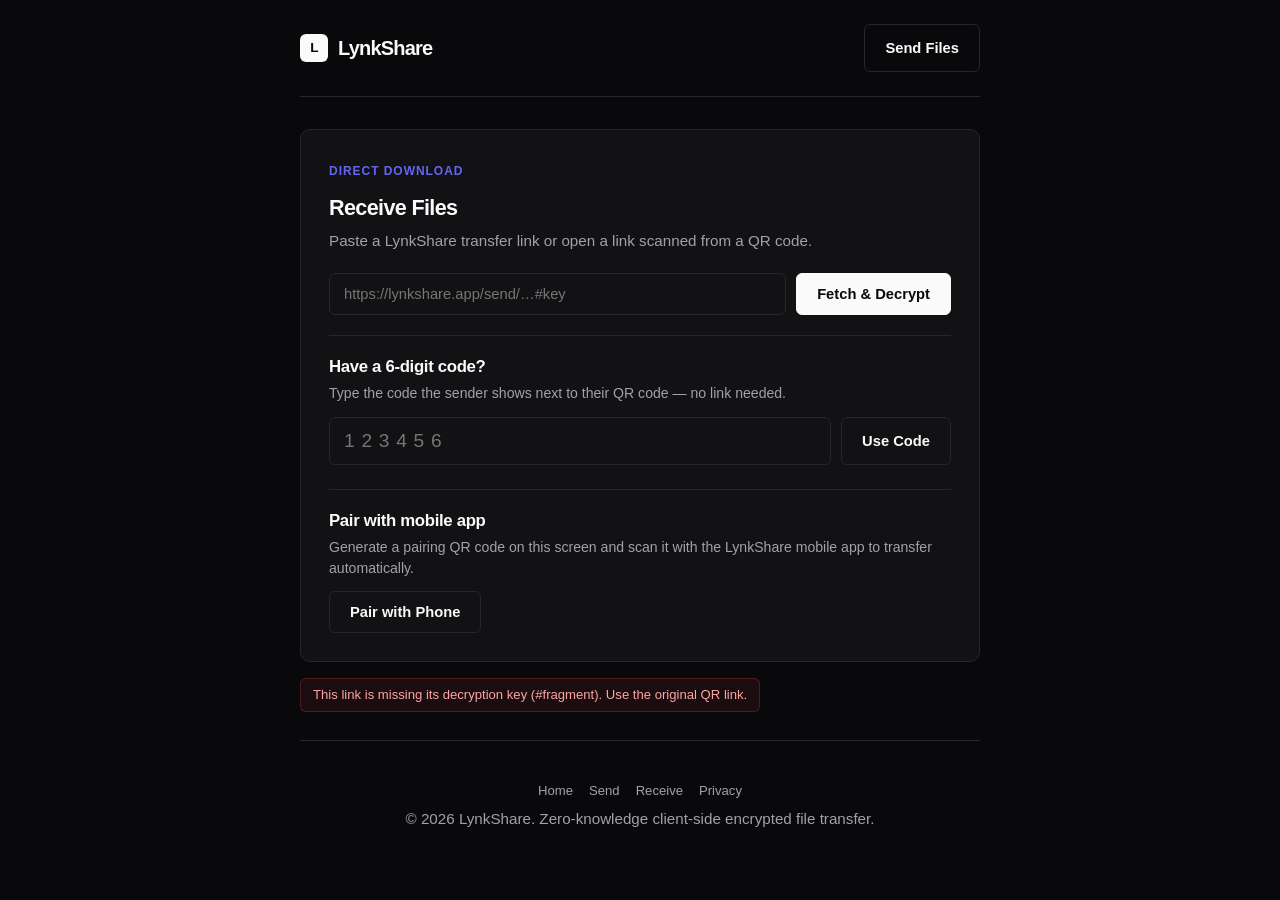
==== app/receive.html @ bb9d1ba8 "feat(pairing): send and receive with a six-digit code in the browser The sender shows a code next to" ====
<!DOCTYPE html>
<html lang="en">
<head>
  <meta charset="UTF-8" />
  <meta name="viewport" content="width=device-width, initial-scale=1.0" />
  <title>Receive Files Securely — LynkShare</title>
  <meta name="description" content="Receive end-to-end encrypted files directly in your browser with zero accounts. Fast, private peer-to-peer and cloud file transfers." />
  <meta name="keywords" content="receive file, secure file transfer, encrypted file sharing, P2P file receive, browser download, LynkShare" />
  <meta name="robots" content="index, follow" />
  <link rel="canonical" href="https://lynkshare.app/app/receive.html" />

  <!-- Open Graph / Facebook -->
  <meta property="og:type" content="website" />
  <meta property="og:url" content="https://lynkshare.app/app/receive.html" />
  <meta property="og:title" content="Receive Files Securely — LynkShare" />
  <meta property="og:description" content="End-to-end encrypted file sharing directly in your browser. No accounts or sign-ups needed." />
  <meta property="og:image" content="https://lynkshare.app/assets/icons/icon-512.png" />
  <meta property="og:site_name" content="LynkShare" />

  <!-- Twitter -->
  <meta name="twitter:card" content="summary_large_image" />
  <meta name="twitter:url" content="https://lynkshare.app/app/receive.html" />
  <meta name="twitter:title" content="Receive Files Securely — LynkShare" />
  <meta name="twitter:description" content="End-to-end encrypted file sharing directly in your browser. No accounts or sign-ups needed." />
  <meta name="twitter:image" content="https://lynkshare.app/assets/icons/icon-512.png" />

  <!-- JSON-LD Structured Data -->
  <script type="application/ld+json">
  {
    "@context": "https://schema.org",
    "@type": "WebApplication",
    "name": "LynkShare — Receive Files",
    "url": "https://lynkshare.app/app/receive.html",
    "applicationCategory": "UtilitiesApplication",
    "operatingSystem": "All",
    "browserRequirements": "Requires JavaScript. Requires HTML5.",
    "description": "Receive end-to-end AES-256 encrypted files instantly in your web browser with zero registration."
  }
  </script>

  <meta name="lynk-api-base" content="https://api.lynkshare.app" />
  <meta name="lynk-adsense-client" content="ca-pub-9472143004063972" />
  <!--
    The AdSense loader, exactly as Google's own snippet has it. It has to be
    in the served HTML: the site-ownership check fetches the page and looks
    for this script, so a script that is only added by JavaScript cannot be
    found and the site cannot be verified.
  -->
  <script async src="https://pagead2.googlesyndication.com/pagead/js/adsbygoogle.js?client=ca-pub-9472143004063972" crossorigin="anonymous"></script>
  <link rel="manifest" href="/manifest.webmanifest" />
  <meta name="theme-color" content="#09090b" />
  <link rel="icon" type="image/png" sizes="192x192" href="/assets/icons/icon-192.png" />
  <link rel="stylesheet" href="/assets/styles.css" />
</head>
<body>
  <div class="container">
    <nav class="navbar">
      <a class="brand" href="/" aria-label="LynkShare Home">
        <span class="brand-mark">L</span>
        LynkShare
      </a>
      <div class="nav-links">
        <a class="btn btn-secondary" href="/app/send.html">Send Files</a>
      </div>
    </nav>

    <main>
      <section id="paste-section" class="card">
        <div class="card-header">
          <span class="eyebrow">Direct Download</span>
          <h2>Receive Files</h2>
          <p style="margin-top: 6px;">
            Paste a LynkShare transfer link or open a link scanned from a QR code.
          </p>
        </div>

        <div style="display: flex; gap: 10px; margin-top: 18px; flex-wrap: wrap;">
          <input
            id="paste-input"
            type="url"
            placeholder="https://lynkshare.app/send/…#key"
            style="flex: 1; min-width: 220px;"
          />
          <button id="paste-button" class="btn btn-primary">
            Fetch &amp; Decrypt
          </button>
        </div>

        <div style="margin-top: 20px; border-top: 1px solid var(--border); padding-top: 18px;">
          <h3>Have a 6-digit code?</h3>
          <p style="font-size: 0.88rem; margin-top: 4px;">
            Type the code the sender shows next to their QR code — no link needed.
          </p>
          <div style="display: flex; gap: 10px; margin-top: 12px; flex-wrap: wrap;">
            <input
              id="code-input"
              type="text"
              inputmode="numeric"
              autocomplete="one-time-code"
              maxlength="6"
              placeholder="123456"
              style="flex: 1; min-width: 160px; letter-spacing: 0.35em; font-size: 1.2rem;"
            />
            <button id="code-button" class="btn btn-secondary">
              Use Code
            </button>
          </div>
        </div>

        <div style="margin-top: 24px; border-top: 1px solid var(--border); padding-top: 18px;">
          <h3>Pair with mobile app</h3>
          <p style="font-size: 0.88rem; margin-top: 4px;">
            Generate a pairing QR code on this screen and scan it with the LynkShare mobile app to transfer automatically.
          </p>
          <button id="pair-button" class="btn btn-secondary" style="margin-top: 12px;">
            Pair with Phone
          </button>
          <div id="pair-qr-holder" class="qr-frame hidden" style="margin-top: 16px;"></div>
        </div>
      </section>

      <section id="transfer-card" class="card hidden" style="margin-top: 20px;">
        <h2 id="file-name">Transfer Details</h2>
        <p id="file-meta" class="text-muted" style="margin-top: 6px;"></p>
        <div class="progress-track" style="margin-top: 20px;">
          <div id="progress-fill" class="progress-fill" style="width: 0%;"></div>
        </div>
        <p id="progress-label" class="text-muted" style="margin-top: 8px; font-size: 0.85rem;"></p>
        <button id="download-button" class="btn btn-primary hidden" style="margin-top: 20px; width: 100%;">
          Download &amp; Decrypt
        </button>
      </section>

      <div id="status" class="status-pill" style="margin-top: 16px;"></div>

      <div data-ad-banner="7640307472" style="margin-top: 28px;"></div>
    </main>

    <footer class="footer">
      <div class="footer-links">
        <a href="/">Home</a>
        <a href="/app/send.html">Send</a>
        <a href="/app/receive.html">Receive</a>
        <a href="https://sites.google.com/view/lynk-privacy-policy" target="_blank" rel="noopener">Privacy</a>
      </div>
      <p>&copy; 2026 LynkShare. Zero-knowledge client-side encrypted file transfer.</p>
    </footer>
  </div>

  <script src="/js/lib/qrcode.js"></script>
  <script type="module" src="/js/pages/receive.js"></script>
  <!--
    The ad loader runs after the page script, so the transfer key has already
    been taken out of the address bar by the time Google is asked for anything.
    This unit is shared with the send page for now: the AdSense console will
    not open new units while the account is still waiting for its review.
  -->
  <script type="module" src="/js/mount_ads.js"></script>
</body>
</html>
---- assets/styles.css ----
:root {
  --bg: #09090b;
  --surface: #121215;
  --surface-hover: #18181c;
  --surface-strong: #1c1c22;
  --border: #27272a;
  --border-hover: #3f3f46;
  --border-focus: #6366f1;
  --text: #fafafa;
  --text-muted: #a1a1aa;
  --text-subtle: #71717a;
  --accent: #6366f1;
  --accent-hover: #4f46e5;
  --success: #10b981;
  --danger: #ef4444;
  --warning: #f59e0b;
  --radius: 10px;
  --radius-sm: 6px;
}

* {
  margin: 0;
  padding: 0;
  box-sizing: border-box;
}

html,
body {
  min-height: 100%;
}

body {
  font-family:
    "Inter",
    -apple-system,
    BlinkMacSystemFont,
    "Segoe UI",
    Roboto,
    sans-serif;
  background-color: var(--bg);
  color: var(--text);
  line-height: 1.5;
  -webkit-font-smoothing: antialiased;
  display: flex;
  flex-direction: column;
}

.container {
  max-width: 720px;
  width: 100%;
  margin: 0 auto;
  padding: 0 20px;
  flex: 1;
}

/* Navbar */
.navbar {
  display: flex;
  align-items: center;
  justify-content: space-between;
  padding: 24px 0;
  border-bottom: 1px solid var(--border);
  margin-bottom: 32px;
}

.brand {
  display: flex;
  align-items: center;
  gap: 10px;
  font-size: 1.25rem;
  font-weight: 800;
  letter-spacing: -0.04em;
  text-decoration: none;
  color: var(--text);
}

.brand-mark {
  width: 28px;
  height: 28px;
  border-radius: var(--radius-sm);
  background: var(--text);
  color: var(--bg);
  display: grid;
  place-items: center;
  font-size: 0.85rem;
  font-weight: 900;
}

.nav-links {
  display: flex;
  align-items: center;
  gap: 10px;
}

/* Minimalist Card */
.card,
.glass-card {
  background: var(--surface);
  border: 1px solid var(--border);
  border-radius: var(--radius);
  padding: 28px;
  box-shadow: none;
}

.card-header {
  margin-bottom: 20px;
}

.card-title,
h2 {
  font-size: 1.35rem;
  font-weight: 700;
  letter-spacing: -0.03em;
  color: var(--text);
}

/* Typography & Headings */
h1 {
  font-size: clamp(2.2rem, 6vw, 3.2rem);
  font-weight: 800;
  letter-spacing: -0.04em;
  line-height: 1.15;
  color: var(--text);
}

h3 {
  font-size: 1.05rem;
  font-weight: 600;
  letter-spacing: -0.02em;
  color: var(--text);
}

p {
  color: var(--text-muted);
  font-size: 0.95rem;
}

.eyebrow {
  display: inline-block;
  font-size: 0.75rem;
  font-weight: 700;
  text-transform: uppercase;
  letter-spacing: 0.08em;
  color: var(--accent);
  margin-bottom: 12px;
}

/* Buttons */
.btn {
  display: inline-flex;
  align-items: center;
  justify-content: center;
  gap: 8px;
  border-radius: var(--radius-sm);
  padding: 12px 20px;
  font-size: 0.92rem;
  font-weight: 600;
  cursor: pointer;
  text-decoration: none;
  transition: background-color 0.15s ease, border-color 0.15s ease, color 0.15s ease;
  border: 1px solid transparent;
  outline: none;
}

.btn:active {
  transform: translateY(1px);
}

.btn:disabled {
  opacity: 0.4;
  cursor: not-allowed;
  transform: none !important;
}

.btn-primary {
  background: var(--text);
  color: var(--bg);
  border-color: var(--text);
}

.btn-primary:hover:not(:disabled) {
  background: #e4e4e7;
  border-color: #e4e4e7;
}

.btn-secondary {
  background: transparent;
  border: 1px solid var(--border);
  color: var(--text);
}

.btn-secondary:hover:not(:disabled) {
  background: var(--surface-hover);
  border-color: var(--border-hover);
}

.btn-accent {
  background: var(--accent);
  color: #ffffff;
}

.btn-accent:hover:not(:disabled) {
  background: var(--accent-hover);
}

/* Hero Section */
.hero {
  text-align: left;
  padding: 24px 0 40px;
}

.hero p {
  margin-top: 16px;
  font-size: 1.1rem;
  max-width: 32rem;
}

/* Feature Grid */
.feature-grid {
  display: grid;
  grid-template-columns: repeat(auto-fit, minmax(200px, 1fr));
  gap: 16px;
  margin: 36px 0;
}

.feature-card {
  padding: 20px;
  background: var(--surface);
  border: 1px solid var(--border);
  border-radius: var(--radius);
}

.feature-card h3 {
  margin-bottom: 6px;
}

.feature-card p {
  font-size: 0.88rem;
  line-height: 1.45;
}

/* Drop Zone */
.drop-zone {
  display: flex;
  flex-direction: column;
  align-items: center;
  justify-content: center;
  gap: 8px;
  margin-top: 20px;
  padding: 36px 20px;
  border: 1px dashed var(--border);
  border-radius: var(--radius);
  background: var(--surface);
  text-align: center;
  cursor: pointer;
  color: var(--text-muted);
  transition: border-color 0.15s ease, background 0.15s ease;
}

.drop-zone:hover {
  border-color: var(--text-subtle);
  background: var(--surface-hover);
  color: var(--text);
}

.drop-zone.drag-active {
  border-color: var(--accent);
  background: var(--surface-strong);
  color: var(--text);
}

.drop-label-main {
  font-weight: 600;
  color: var(--text);
  font-size: 0.95rem;
}

.drop-label-sub {
  font-size: 0.82rem;
  color: var(--text-muted);
}

/* File List & Items */
.file-list {
  list-style: none;
  margin-top: 16px;
  display: flex;
  flex-direction: column;
  gap: 8px;
}

.file-item {
  display: flex;
  align-items: center;
  justify-content: space-between;
  gap: 12px;
  padding: 10px 14px;
  background: var(--surface-strong);
  border: 1px solid var(--border);
  border-radius: var(--radius-sm);
}

.file-info {
  display: flex;
  align-items: center;
  gap: 10px;
  min-width: 0;
  flex: 1;
}

.file-type-badge {
  font-size: 0.72rem;
  font-weight: 700;
  text-transform: uppercase;
  padding: 2px 6px;
  border-radius: 4px;
  background: var(--surface);
  border: 1px solid var(--border);
  color: var(--text-muted);
  flex-shrink: 0;
}

.file-name {
  font-weight: 500;
  font-size: 0.9rem;
  white-space: nowrap;
  overflow: hidden;
  text-overflow: ellipsis;
}

.file-meta-group {
  display: flex;
  align-items: center;
  gap: 10px;
  flex-shrink: 0;
}

.file-size-tag {
  font-size: 0.82rem;
  color: var(--text-muted);
}

.file-remove-btn {
  background: transparent;
  border: none;
  color: var(--text-subtle);
  cursor: pointer;
  padding: 4px 6px;
  border-radius: 4px;
  font-size: 0.85rem;
  font-weight: 700;
  transition: color 0.15s, background 0.15s;
}

.file-remove-btn:hover {
  color: var(--danger);
  background: rgba(239, 68, 68, 0.1);
}

/* Status Pills & Badges */
.status-pill {
  display: inline-flex;
  align-items: center;
  gap: 8px;
  background: var(--surface);
  border: 1px solid var(--border);
  border-radius: var(--radius-sm);
  padding: 6px 12px;
  font-size: 0.82rem;
  color: var(--text-muted);
}

.status-error {
  color: #fca5a5;
  background: rgba(239, 68, 68, 0.08);
  border-color: rgba(239, 68, 68, 0.25);
}

.status-success {
  color: #6ee7b7;
  background: rgba(16, 185, 129, 0.08);
  border-color: rgba(16, 185, 129, 0.25);
}

.status-warn {
  color: #fde047;
  background: rgba(245, 158, 11, 0.08);
  border-color: rgba(245, 158, 11, 0.25);
}

/* Progress Track */
.progress-track {
  height: 6px;
  border-radius: 3px;
  background: var(--surface-strong);
  overflow: hidden;
}

.progress-fill {
  height: 100%;
  border-radius: 3px;
  background: var(--text);
  transition: width 0.2s ease-out;
}

/* QR Frame */
.qr-frame {
  margin: 20px auto 0;
  width: fit-content;
  background: #ffffff;
  border-radius: var(--radius-sm);
  padding: 12px;
  border: 1px solid var(--border);
  display: flex;
  align-items: center;
  justify-content: center;
}

.link-box {
  background: var(--surface-strong);
  border: 1px solid var(--border);
  border-radius: var(--radius-sm);
  padding: 12px 14px;
  font-size: 0.85rem;
  font-family: ui-monospace, SFMono-Regular, Menlo, Monaco, Consolas, monospace;
  word-break: break-all;
  user-select: all;
  color: var(--text);
}

/* Input Fields */
input[type="url"],
input[type="text"] {
  background: var(--surface);
  border: 1px solid var(--border);
  border-radius: var(--radius-sm);
  padding: 12px 14px;
  color: var(--text);
  font-size: 0.92rem;
  outline: none;
  transition: border-color 0.15s ease;
}

input[type="url"]:focus,
input[type="text"]:focus {
  border-color: var(--text-subtle);
}

/* Footer */
.footer {
  margin-top: auto;
  padding: 40px 0 24px;
  border-top: 1px solid var(--border);
  text-align: center;
  font-size: 0.82rem;
  color: var(--text-subtle);
}

.footer-links {
  display: flex;
  justify-content: center;
  gap: 16px;
  margin-bottom: 8px;
  flex-wrap: wrap;
}

.footer-links a {
  color: var(--text-muted);
  text-decoration: none;
  transition: color 0.15s;
}

.footer-links a:hover {
  color: var(--text);
}

.text-muted {
  color: var(--text-muted);
}

.hidden {
  display: none !important;
}

@media (max-width: 600px) {
  .container {
    padding: 0 16px;
  }
  .card,
  .glass-card {
    padding: 20px;
  }
  .hero {
    padding: 20px 0 24px;
  }
  .navbar {
    padding: 16px 0;
    margin-bottom: 20px;
  }
}
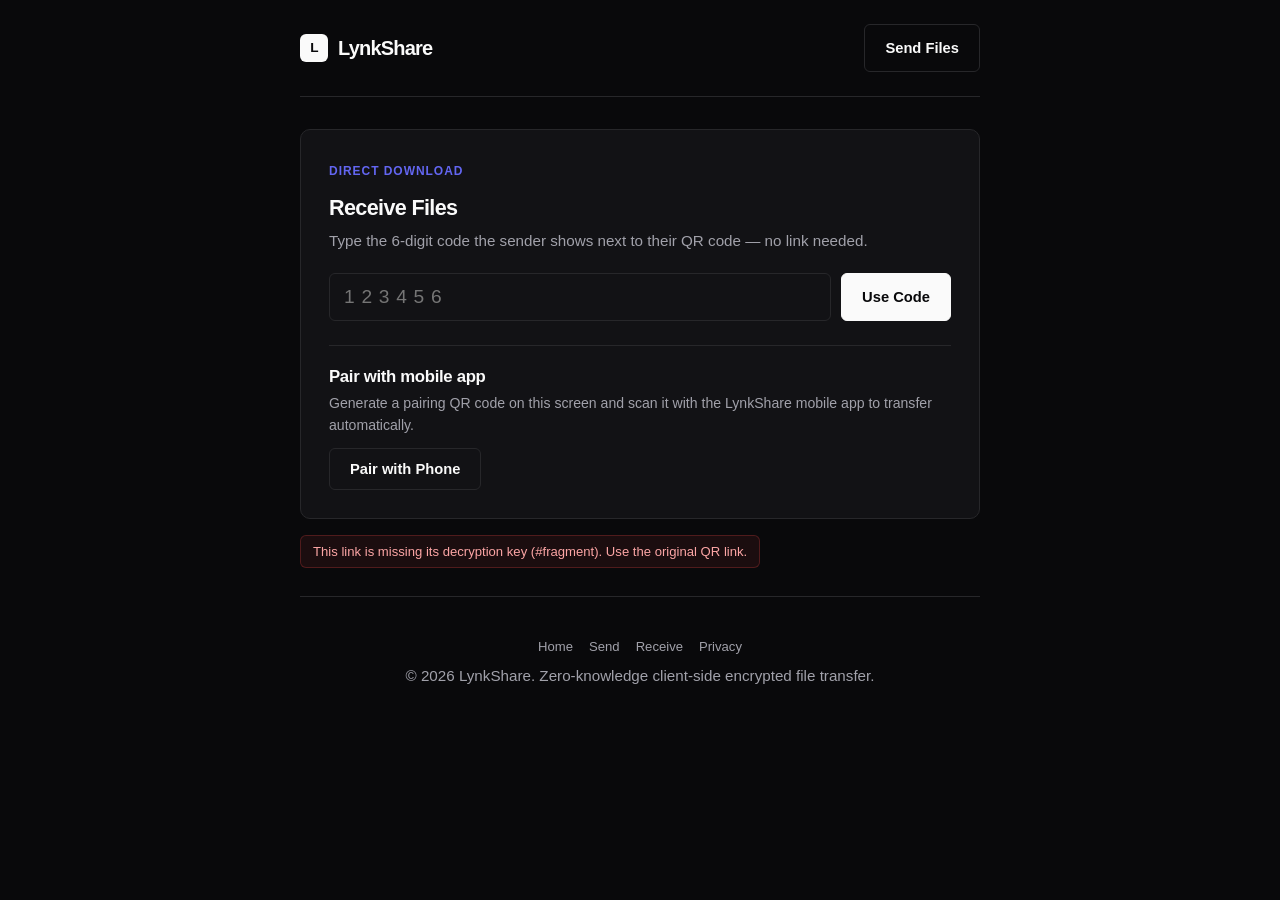
==== commit 9d8ad4be: "feat(receive): make the six-digit code the primary web path" ====
--- a/app/receive.html
+++ b/app/receive.html
@@ -65,46 +65,28 @@
     </nav>
 
     <main>
-      <section id="paste-section" class="card">
+      <section id="receive-section" class="card">
         <div class="card-header">
           <span class="eyebrow">Direct Download</span>
           <h2>Receive Files</h2>
           <p style="margin-top: 6px;">
-            Paste a LynkShare transfer link or open a link scanned from a QR code.
+            Type the 6-digit code the sender shows next to their QR code — no link needed.
           </p>
         </div>
 
         <div style="display: flex; gap: 10px; margin-top: 18px; flex-wrap: wrap;">
           <input
-            id="paste-input"
-            type="url"
-            placeholder="https://lynkshare.app/send/…#key"
-            style="flex: 1; min-width: 220px;"
+            id="code-input"
+            type="text"
+            inputmode="numeric"
+            autocomplete="one-time-code"
+            maxlength="6"
+            placeholder="123456"
+            style="flex: 1; min-width: 160px; letter-spacing: 0.35em; font-size: 1.2rem;"
           />
-          <button id="paste-button" class="btn btn-primary">
-            Fetch &amp; Decrypt
+          <button id="code-button" class="btn btn-primary">
+            Use Code
           </button>
-        </div>
-
-        <div style="margin-top: 20px; border-top: 1px solid var(--border); padding-top: 18px;">
-          <h3>Have a 6-digit code?</h3>
-          <p style="font-size: 0.88rem; margin-top: 4px;">
-            Type the code the sender shows next to their QR code — no link needed.
-          </p>
-          <div style="display: flex; gap: 10px; margin-top: 12px; flex-wrap: wrap;">
-            <input
-              id="code-input"
-              type="text"
-              inputmode="numeric"
-              autocomplete="one-time-code"
-              maxlength="6"
-              placeholder="123456"
-              style="flex: 1; min-width: 160px; letter-spacing: 0.35em; font-size: 1.2rem;"
-            />
-            <button id="code-button" class="btn btn-secondary">
-              Use Code
-            </button>
-          </div>
         </div>
 
         <div style="margin-top: 24px; border-top: 1px solid var(--border); padding-top: 18px;">
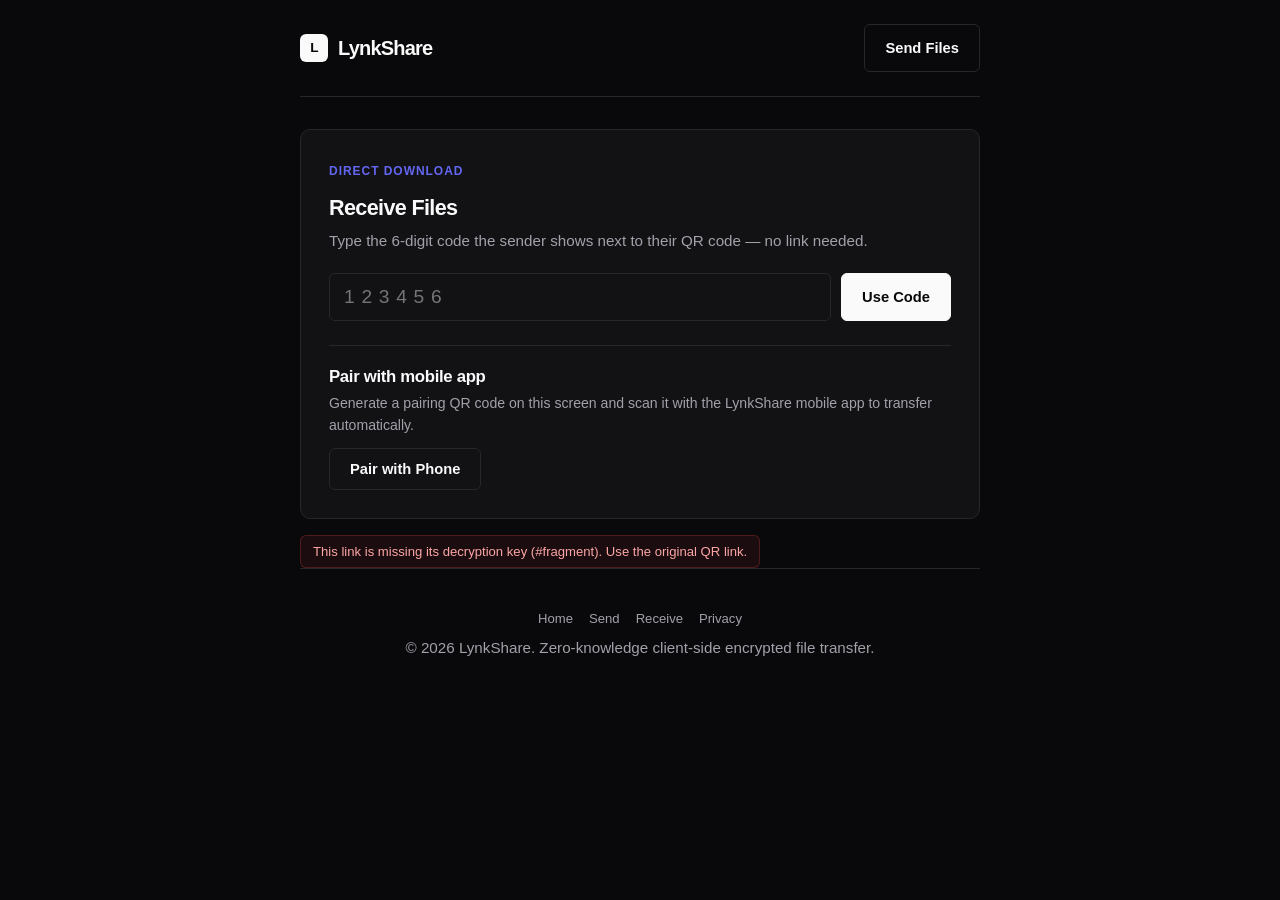
==== commit 954b6f87: "Take ads off the send and receive pages. The landing page still loads them. Those two pages hold the" ====
--- a/app/receive.html
+++ b/app/receive.html
@@ -39,14 +39,7 @@
   </script>
 
   <meta name="lynk-api-base" content="https://api.lynkshare.app" />
-  <meta name="lynk-adsense-client" content="ca-pub-9472143004063972" />
-  <!--
-    The AdSense loader, exactly as Google's own snippet has it. It has to be
-    in the served HTML: the site-ownership check fetches the page and looks
-    for this script, so a script that is only added by JavaScript cannot be
-    found and the site cannot be verified.
-  -->
-  <script async src="https://pagead2.googlesyndication.com/pagead/js/adsbygoogle.js?client=ca-pub-9472143004063972" crossorigin="anonymous"></script>
+  <script src="/js/core/receiver_bootstrap.js"></script>
   <link rel="manifest" href="/manifest.webmanifest" />
   <meta name="theme-color" content="#09090b" />
   <link rel="icon" type="image/png" sizes="192x192" href="/assets/icons/icon-192.png" />
@@ -114,8 +107,6 @@
       </section>
 
       <div id="status" class="status-pill" style="margin-top: 16px;"></div>
-
-      <div data-ad-banner="7640307472" style="margin-top: 28px;"></div>
     </main>
 
     <footer class="footer">
@@ -131,12 +122,5 @@
 
   <script src="/js/lib/qrcode.js"></script>
   <script type="module" src="/js/pages/receive.js"></script>
-  <!--
-    The ad loader runs after the page script, so the transfer key has already
-    been taken out of the address bar by the time Google is asked for anything.
-    This unit is shared with the send page for now: the AdSense console will
-    not open new units while the account is still waiting for its review.
-  -->
-  <script type="module" src="/js/mount_ads.js"></script>
 </body>
 </html>
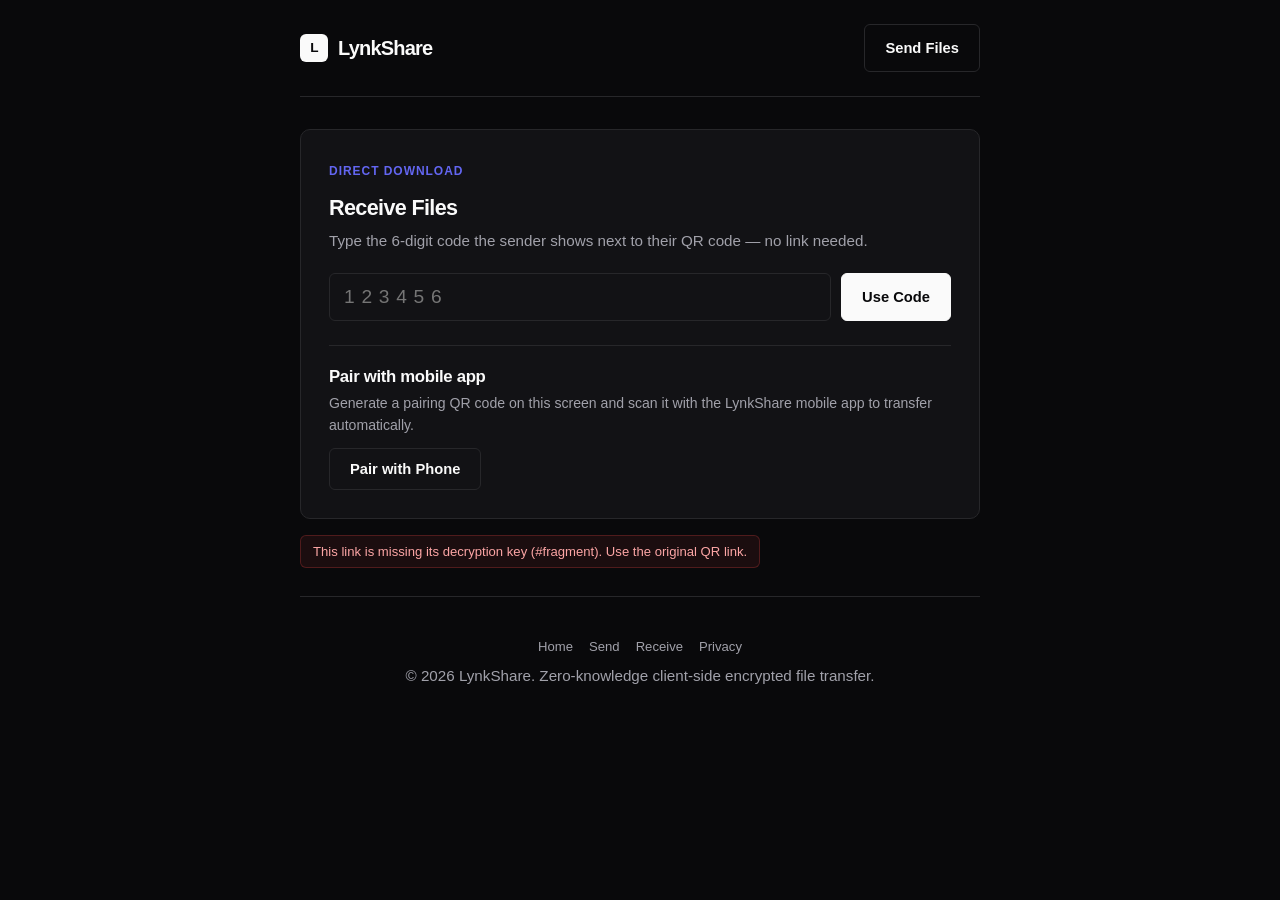
==== commit 0762d4bd: "Send the code session secret and show the key check." ====
--- a/app/receive.html
+++ b/app/receive.html
@@ -39,7 +39,15 @@
   </script>
 
   <meta name="lynk-api-base" content="https://api.lynkshare.app" />
+  <meta name="lynk-adsense-client" content="ca-pub-9472143004063972" />
+  <!--
+    The AdSense loader, exactly as Google's own snippet has it. It has to be
+    in the served HTML: the site-ownership check fetches the page and looks
+    for this script, so a script that is only added by JavaScript cannot be
+    found and the site cannot be verified.
+  -->
   <script src="/js/core/receiver_bootstrap.js"></script>
+  <script async src="https://pagead2.googlesyndication.com/pagead/js/adsbygoogle.js?client=ca-pub-9472143004063972" crossorigin="anonymous"></script>
   <link rel="manifest" href="/manifest.webmanifest" />
   <meta name="theme-color" content="#09090b" />
   <link rel="icon" type="image/png" sizes="192x192" href="/assets/icons/icon-192.png" />
@@ -81,6 +89,7 @@
             Use Code
           </button>
         </div>
+        <p id="receiver-key-check" class="text-muted" style="font-size: 0.82rem; margin-top: 10px;"></p>
 
         <div style="margin-top: 24px; border-top: 1px solid var(--border); padding-top: 18px;">
           <h3>Pair with mobile app</h3>
@@ -107,6 +116,8 @@
       </section>
 
       <div id="status" class="status-pill" style="margin-top: 16px;"></div>
+
+      <div data-ad-banner="7640307472" style="margin-top: 28px;"></div>
     </main>
 
     <footer class="footer">
@@ -122,5 +133,11 @@
 
   <script src="/js/lib/qrcode.js"></script>
   <script type="module" src="/js/pages/receive.js"></script>
+  <!--
+    receiver_bootstrap.js scrubs incoming fragments synchronously in the head,
+    before the async AdSense script can execute. Module tag order alone does
+    not protect the link while the receiver's imports are still downloading.
+  -->
+  <script type="module" src="/js/mount_ads.js"></script>
 </body>
 </html>
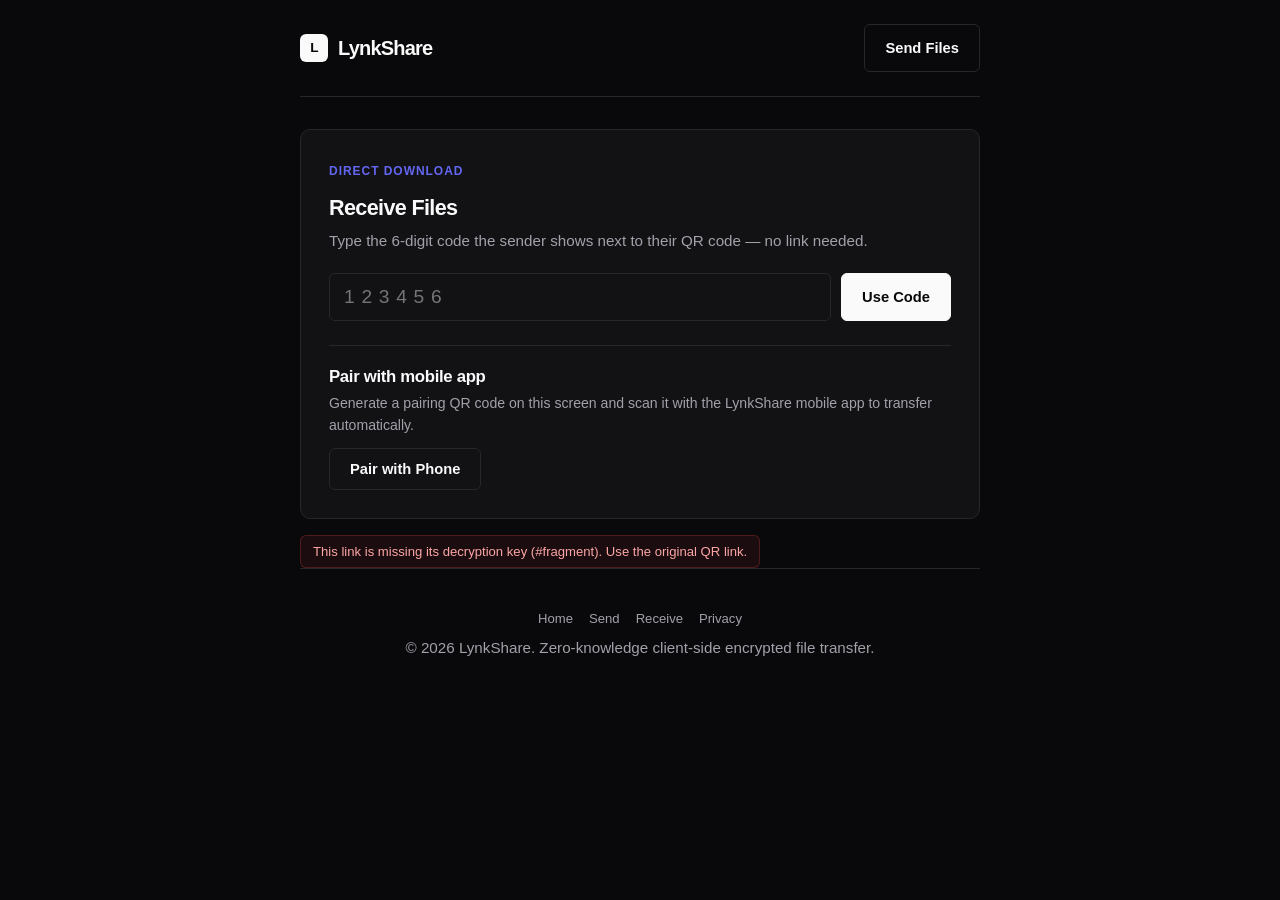
==== commit 80ec7540: "Keep transfer keys in page memory and off the ad pages." ====
--- a/app/receive.html
+++ b/app/receive.html
@@ -39,15 +39,7 @@
   </script>
 
   <meta name="lynk-api-base" content="https://api.lynkshare.app" />
-  <meta name="lynk-adsense-client" content="ca-pub-9472143004063972" />
-  <!--
-    The AdSense loader, exactly as Google's own snippet has it. It has to be
-    in the served HTML: the site-ownership check fetches the page and looks
-    for this script, so a script that is only added by JavaScript cannot be
-    found and the site cannot be verified.
-  -->
   <script src="/js/core/receiver_bootstrap.js"></script>
-  <script async src="https://pagead2.googlesyndication.com/pagead/js/adsbygoogle.js?client=ca-pub-9472143004063972" crossorigin="anonymous"></script>
   <link rel="manifest" href="/manifest.webmanifest" />
   <meta name="theme-color" content="#09090b" />
   <link rel="icon" type="image/png" sizes="192x192" href="/assets/icons/icon-192.png" />
@@ -116,8 +108,6 @@
       </section>
 
       <div id="status" class="status-pill" style="margin-top: 16px;"></div>
-
-      <div data-ad-banner="7640307472" style="margin-top: 28px;"></div>
     </main>
 
     <footer class="footer">
@@ -133,11 +123,5 @@
 
   <script src="/js/lib/qrcode.js"></script>
   <script type="module" src="/js/pages/receive.js"></script>
-  <!--
-    receiver_bootstrap.js scrubs incoming fragments synchronously in the head,
-    before the async AdSense script can execute. Module tag order alone does
-    not protect the link while the receiver's imports are still downloading.
-  -->
-  <script type="module" src="/js/mount_ads.js"></script>
 </body>
 </html>
